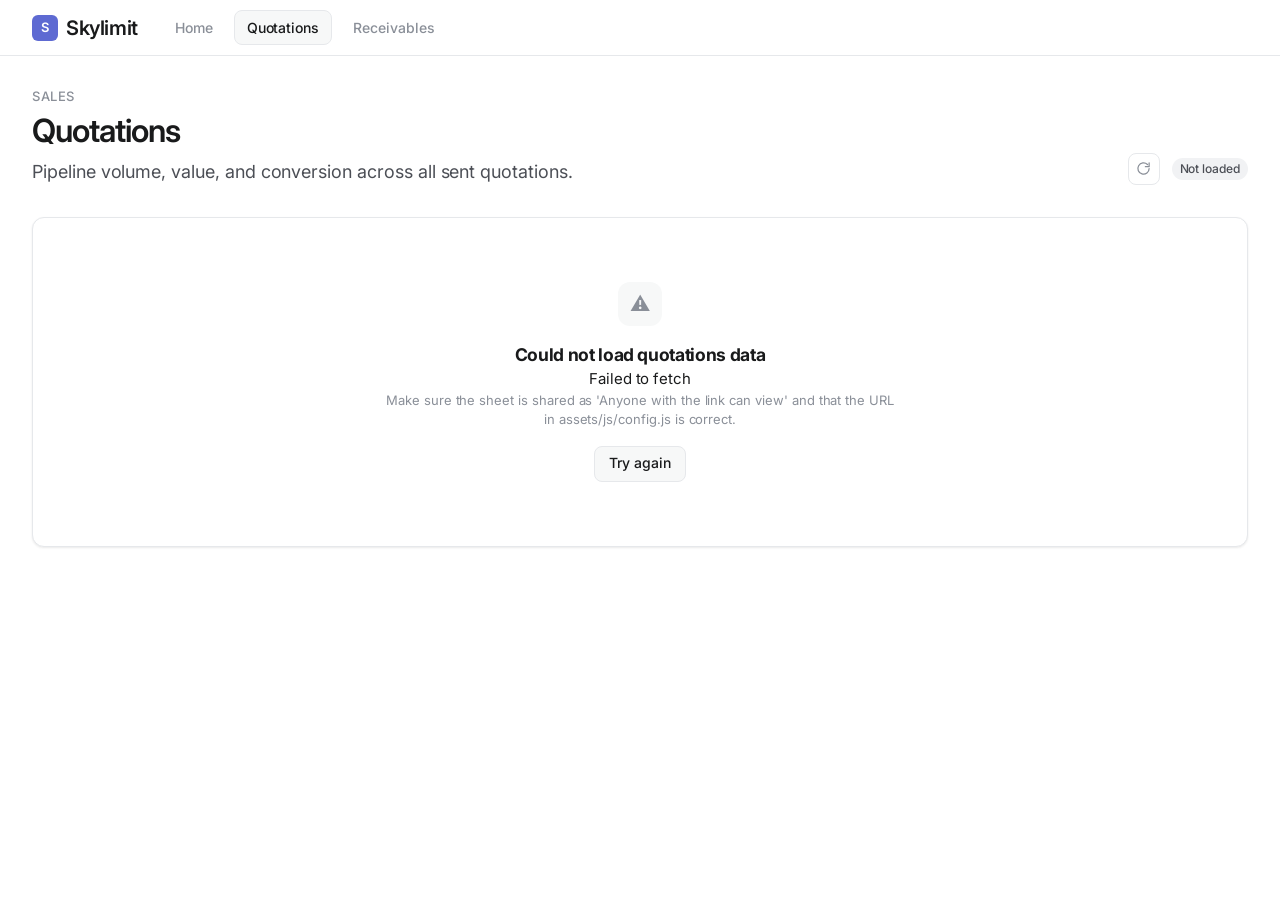
==== quotations.html @ b2a1f3e6 "feat: receivables dashboard with Google Sheets + CSV/Excel upload" ====
<!DOCTYPE html>
<html lang="en">
<head>
  <meta charset="UTF-8" />
  <meta name="viewport" content="width=device-width, initial-scale=1.0" />
  <title>Quotations — Skylimit Telecalling</title>
  <meta name="description" content="Quotation pipeline dashboard for Skylimit Telecalling." />
  <link rel="preconnect" href="https://fonts.googleapis.com" />
  <link rel="preconnect" href="https://fonts.gstatic.com" crossorigin />
  <link href="https://fonts.googleapis.com/css2?family=Inter:wght@400;500;600;700&family=JetBrains+Mono:wght@400;500&display=swap" rel="stylesheet" />
  <link rel="stylesheet" href="assets/css/style.css" />
</head>
<body>
  <nav class="top-nav">
    <a class="nav-brand" href="index.html">
      <span class="brand-mark">S</span>
      Skylimit
    </a>
    <div class="nav-links">
      <a class="nav-link" href="index.html">Home</a>
      <a class="nav-link active" href="quotations.html">Quotations</a>
      <a class="nav-link" href="receivables.html">Receivables</a>
    </div>
  </nav>

  <main class="page">
    <div class="page-header">
      <div>
        <p class="eyebrow">Sales</p>
        <h1 class="page-title">Quotations</h1>
        <p class="page-desc">Pipeline volume, value, and conversion across all sent quotations.</p>
      </div>
      <div class="page-actions">
        <button class="btn btn-secondary btn-icon" id="refreshBtn" title="Refresh data" aria-label="Refresh data">
          <svg width="15" height="15" viewBox="0 0 24 24" fill="none" stroke="currentColor" stroke-width="2" stroke-linecap="round" stroke-linejoin="round"><path d="M21 12a9 9 0 1 1-2.64-6.36"/><path d="M21 3v6h-6"/></svg>
        </button>
        <span id="lastUpdated" class="badge badge-neutral">Not loaded</span>
      </div>
    </div>

    <div id="statusBanner"></div>

    <div id="filters"></div>
    <div id="dashboard"></div>
  </main>

  <div class="chart-tooltip"></div>

  <script src="assets/js/config.js"></script>
  <script src="assets/js/common.js"></script>
  <script src="assets/js/quotations.js"></script>
</body>
</html>
---- assets/css/style.css ----
/* ============================================================
   Skylimit Telecalling — Light theme design system
   Adapted from DESIGN.md (Linear) tokens, inverted to light.
   Fonts: Inter (Linear substitute) + JetBrains Mono.
   ============================================================ */

:root {
  /* Brand & accent */
  --primary: #5e6ad2;
  --primary-hover: #4f5cc8;
  --primary-focus: #e3e6fb;
  --on-primary: #ffffff;
  --brand-secure: #7a7fad;

  /* Text */
  --ink: #191a1b;
  --ink-muted: #4c4f56;
  --ink-subtle: #8a8f98;
  --ink-tertiary: #a8abb3;

  /* Surfaces (light ladder) */
  --canvas: #ffffff;
  --surface-1: #f7f8f8;
  --surface-2: #f1f2f4;
  --surface-3: #ebedef;
  --surface-4: #e8eaec;
  --hairline: #e6e8eb;
  --hairline-strong: #d9dbe0;
  --hairline-tertiary: #c9cbd2;

  /* Semantic */
  --semantic-success: #27a644;
  --semantic-success-bg: #e7f6ec;
  --semantic-warning: #b45309;
  --semantic-warning-bg: #fdf2e3;
  --semantic-danger: #d33b3b;
  --semantic-danger-bg: #fcebeb;
  --semantic-info-bg: #e3e6fb;

  /* Elevation */
  --shadow-1: 0 1px 2px rgba(16, 17, 18, 0.04), 0 1px 3px rgba(16, 17, 18, 0.05);
  --shadow-2: 0 4px 12px rgba(16, 17, 18, 0.08);
  --shadow-3: 0 12px 32px rgba(16, 17, 18, 0.12);

  /* Radii */
  --r-xs: 4px;
  --r-sm: 6px;
  --r-md: 8px;
  --r-lg: 12px;
  --r-xl: 16px;
  --r-xxl: 24px;
  --r-pill: 9999px;

  /* Spacing */
  --sp-xxs: 4px;
  --sp-xs: 8px;
  --sp-sm: 12px;
  --sp-md: 16px;
  --sp-lg: 24px;
  --sp-xl: 32px;
  --sp-xxl: 48px;

  /* Typography */
  --font-display: "Inter", "SF Pro Display", -apple-system, "Segoe UI", system-ui, sans-serif;
  --font-text: "Inter", "SF Pro Text", -apple-system, "Segoe UI", system-ui, sans-serif;
  --font-mono: "JetBrains Mono", ui-monospace, "SF Mono", Menlo, Consolas, monospace;

  --text-display-xl: 64px;
  --text-display-lg: 44px;
  --text-display-md: 32px;
  --text-headline: 26px;
  --text-card-title: 20px;
  --text-subhead: 18px;
  --text-body-lg: 17px;
  --text-body: 15px;
  --text-body-sm: 14px;
  --text-caption: 12px;
  --text-button: 14px;
  --text-eyebrow: 13px;
  --text-mono: 13px;

  /* Layout */
  --nav-height: 56px;
  --content-max: 1280px;
}

* {
  box-sizing: border-box;
  margin: 0;
  padding: 0;
}

html {
  -webkit-font-smoothing: antialiased;
  text-rendering: optimizeLegibility;
}

body {
  font-family: var(--font-text);
  font-size: var(--text-body);
  line-height: 1.5;
  letter-spacing: -0.05px;
  color: var(--ink);
  background: var(--canvas);
}

h1, h2, h3, h4, h5, h6 {
  font-family: var(--font-display);
  color: var(--ink);
  letter-spacing: -0.02em;
}

a {
  color: var(--primary);
  text-decoration: none;
}

a:hover {
  color: var(--primary-hover);
}

/* ---------- Top navigation ---------- */

.top-nav {
  position: sticky;
  top: 0;
  z-index: 50;
  height: var(--nav-height);
  background: rgba(255, 255, 255, 0.86);
  backdrop-filter: saturate(1.8) blur(12px);
  border-bottom: 1px solid var(--hairline);
  display: flex;
  align-items: center;
  gap: var(--sp-lg);
  padding: 0 var(--sp-xl);
}

.nav-brand {
  display: flex;
  align-items: center;
  gap: var(--sp-xs);
  font-family: var(--font-display);
  font-size: var(--text-card-title);
  font-weight: 600;
  letter-spacing: -0.02em;
  color: var(--ink);
  white-space: nowrap;
}

.nav-brand .brand-mark {
  width: 26px;
  height: 26px;
  border-radius: var(--r-sm);
  background: var(--primary);
  color: var(--on-primary);
  display: inline-flex;
  align-items: center;
  justify-content: center;
  font-size: 13px;
  font-weight: 600;
}

.nav-brand:hover {
  color: var(--ink);
}

.nav-links {
  display: flex;
  gap: var(--sp-xs);
  flex: 1;
}

.nav-link {
  display: inline-flex;
  align-items: center;
  gap: var(--sp-xs);
  padding: 6px 12px;
  border-radius: var(--r-md);
  font-size: var(--text-body-sm);
  font-weight: 500;
  color: var(--ink-subtle);
  border: 1px solid transparent;
  transition: background 0.12s ease, color 0.12s ease;
}

.nav-link:hover {
  color: var(--ink);
  background: var(--surface-1);
}

.nav-link.active {
  color: var(--ink);
  background: var(--surface-1);
  border-color: var(--hairline);
}

.nav-spacer {
  flex: 1;
}

.nav-meta {
  display: flex;
  align-items: center;
  gap: var(--sp-sm);
}

/* ---------- Buttons ---------- */

.btn {
  display: inline-flex;
  align-items: center;
  justify-content: center;
  gap: var(--sp-xs);
  font-family: var(--font-text);
  font-size: var(--text-button);
  font-weight: 500;
  line-height: 1.2;
  padding: 8px 14px;
  border-radius: var(--r-md);
  border: 1px solid transparent;
  cursor: pointer;
  transition: background 0.12s ease, color 0.12s ease, border-color 0.12s ease, box-shadow 0.12s ease;
  white-space: nowrap;
  min-height: 36px;
}

.btn:focus-visible {
  outline: 2px solid var(--primary);
  outline-offset: 2px;
}

.btn-primary {
  background: var(--primary);
  color: var(--on-primary);
}

.btn-primary:hover {
  background: var(--primary-hover);
  color: var(--on-primary);
}

.btn-secondary {
  background: var(--surface-1);
  color: var(--ink);
  border-color: var(--hairline);
}

.btn-secondary:hover {
  background: var(--surface-2);
  border-color: var(--hairline-strong);
}

.btn-tertiary {
  background: transparent;
  color: var(--ink);
}

.btn-tertiary:hover {
  background: var(--surface-1);
}

.btn-sm {
  padding: 5px 10px;
  font-size: 13px;
  min-height: 30px;
}

.btn-icon {
  width: 32px;
  height: 32px;
  padding: 0;
  min-height: 32px;
  border-radius: var(--r-md);
  border: 1px solid var(--hairline);
  background: var(--canvas);
  color: var(--ink-subtle);
  cursor: pointer;
  display: inline-flex;
  align-items: center;
  justify-content: center;
}

.btn-icon:hover {
  background: var(--surface-1);
  color: var(--ink);
}

.btn .spinner {
  display: none;
}

.btn.loading .spinner {
  display: inline-block;
}

.spinner {
  width: 14px;
  height: 14px;
  border: 2px solid rgba(255, 255, 255, 0.35);
  border-top-color: currentColor;
  border-radius: 50%;
  animation: spin 0.7s linear infinite;
}

@keyframes spin {
  to { transform: rotate(360deg); }
}

/* ---------- Layout ---------- */

.page {
  max-width: var(--content-max);
  margin: 0 auto;
  padding: var(--sp-xl) var(--sp-xl) var(--sp-xxl);
}

.page-header {
  display: flex;
  align-items: flex-end;
  justify-content: space-between;
  gap: var(--sp-lg);
  margin-bottom: var(--sp-xl);
  flex-wrap: wrap;
}

.eyebrow {
  font-family: var(--font-text);
  font-size: var(--text-eyebrow);
  font-weight: 500;
  line-height: 1.3;
  letter-spacing: 0.04em;
  text-transform: uppercase;
  color: var(--ink-subtle);
  margin-bottom: var(--sp-xs);
}

.page-title {
  font-size: var(--text-display-md);
  font-weight: 600;
  line-height: 1.15;
  letter-spacing: -0.03em;
  margin-bottom: var(--sp-xs);
}

.page-desc {
  font-size: var(--text-subhead);
  color: var(--ink-muted);
  max-width: 640px;
}

.page-actions {
  display: flex;
  gap: var(--sp-sm);
  align-items: center;
  flex-wrap: wrap;
}

/* ---------- Cards ---------- */

.card {
  background: var(--canvas);
  border: 1px solid var(--hairline);
  border-radius: var(--r-lg);
  padding: var(--sp-lg);
  box-shadow: var(--shadow-1);
}

.card-surface {
  background: var(--surface-1);
}

.card-header {
  display: flex;
  align-items: center;
  justify-content: space-between;
  gap: var(--sp-sm);
  margin-bottom: var(--sp-lg);
}

.card-title {
  font-size: var(--text-card-title);
  font-weight: 500;
  letter-spacing: -0.01em;
}

.card-subtitle {
  font-size: var(--text-caption);
  color: var(--ink-subtle);
  font-weight: 400;
}

.card-actions {
  display: flex;
  gap: var(--sp-xs);
  align-items: center;
}

/* ---------- Stat cards ---------- */

.stat-grid {
  display: grid;
  grid-template-columns: repeat(4, 1fr);
  gap: var(--sp-md);
  margin-bottom: var(--sp-lg);
}

.stat-card {
  background: var(--canvas);
  border: 1px solid var(--hairline);
  border-radius: var(--r-lg);
  padding: var(--sp-lg);
  box-shadow: var(--shadow-1);
  position: relative;
  overflow: hidden;
}

.stat-card .stat-label {
  font-size: var(--text-caption);
  font-weight: 500;
  letter-spacing: 0.03em;
  text-transform: uppercase;
  color: var(--ink-subtle);
  display: flex;
  align-items: center;
  gap: var(--sp-xs);
}

.stat-card .stat-value {
  font-family: var(--font-display);
  font-size: var(--text-display-lg);
  font-weight: 600;
  letter-spacing: -0.03em;
  line-height: 1.1;
  margin-top: var(--sp-xs);
  white-space: nowrap;
}

.stat-card .stat-value.mono {
  font-family: var(--font-mono);
  font-size: var(--text-display-md);
  letter-spacing: -0.02em;
}

.stat-card .stat-delta {
  margin-top: var(--sp-xs);
  font-size: var(--text-caption);
  color: var(--ink-subtle);
}

.stat-card .stat-delta .up { color: var(--semantic-success); }
.stat-card .stat-delta .down { color: var(--semantic-danger); }

/* ---------- Grid ---------- */

.grid-2 {
  display: grid;
  grid-template-columns: 1fr 1fr;
  gap: var(--sp-lg);
  margin-bottom: var(--sp-lg);
}

.grid-3 {
  display: grid;
  grid-template-columns: repeat(3, 1fr);
  gap: var(--sp-lg);
  margin-bottom: var(--sp-lg);
}

/* ---------- Tables ---------- */

.table-wrap {
  overflow-x: auto;
  border: 1px solid var(--hairline);
  border-radius: var(--r-lg);
  background: var(--canvas);
}

table.data-table {
  width: 100%;
  border-collapse: collapse;
  font-size: var(--text-body-sm);
}

.data-table thead th {
  text-align: left;
  padding: var(--sp-sm) var(--sp-md);
  font-size: var(--text-caption);
  font-weight: 500;
  letter-spacing: 0.03em;
  text-transform: uppercase;
  color: var(--ink-subtle);
  border-bottom: 1px solid var(--hairline);
  background: var(--surface-1);
  white-space: nowrap;
}

.data-table tbody td {
  padding: var(--sp-sm) var(--sp-md);
  border-bottom: 1px solid var(--hairline);
  color: var(--ink-muted);
  vertical-align: middle;
}

.data-table tbody tr:last-child td {
  border-bottom: none;
}

.data-table tbody tr:hover {
  background: var(--surface-1);
}

.data-table .num {
  text-align: right;
  font-variant-numeric: tabular-nums;
  white-space: nowrap;
}

.data-table .strong {
  font-weight: 600;
  color: var(--ink);
}

.data-table .cell-title {
  font-weight: 500;
  color: var(--ink);
}

/* ---------- Badges ---------- */

.badge {
  display: inline-flex;
  align-items: center;
  gap: var(--sp-xxs);
  padding: 2px 8px;
  border-radius: var(--r-pill);
  font-size: var(--text-caption);
  font-weight: 500;
  line-height: 1.5;
  white-space: nowrap;
}

.badge-dot::before {
  content: "";
  width: 6px;
  height: 6px;
  border-radius: 50%;
  background: currentColor;
  flex: 0 0 auto;
}

.badge-neutral {
  background: var(--surface-2);
  color: var(--ink-muted);
}

.badge-primary {
  background: var(--semantic-info-bg);
  color: var(--primary);
}

.badge-success {
  background: var(--semantic-success-bg);
  color: var(--semantic-success);
}

.badge-warning {
  background: var(--semantic-warning-bg);
  color: var(--semantic-warning);
}

.badge-danger {
  background: var(--semantic-danger-bg);
  color: var(--semantic-danger);
}

/* ---------- Empty / loading / error states ---------- */

.state {
  padding: var(--sp-xxl);
  text-align: center;
  color: var(--ink-subtle);
}

.state-icon {
  width: 44px;
  height: 44px;
  border-radius: var(--r-lg);
  background: var(--surface-1);
  display: inline-flex;
  align-items: center;
  justify-content: center;
  font-size: 20px;
  color: var(--ink-subtle);
  margin-bottom: var(--sp-md);
}

.state h3 {
  font-size: var(--text-card-title);
  font-weight: 500;
  color: var(--ink);
  margin-bottom: var(--sp-xs);
}

.state p {
  font-size: var(--text-body-sm);
  color: var(--ink-subtle);
  max-width: 460px;
  margin: 0 auto var(--sp-md);
}

.skeleton {
  border-radius: var(--r-xs);
  background: linear-gradient(90deg, var(--surface-2) 25%, var(--surface-1) 50%, var(--surface-2) 75%);
  background-size: 200% 100%;
  animation: shimmer 1.4s infinite;
}

@keyframes shimmer {
  to { background-position: -200% 0; }
}

/* ---------- Forms & filters ---------- */

.filter-bar {
  display: flex;
  align-items: center;
  gap: var(--sp-sm);
  flex-wrap: wrap;
  margin-bottom: var(--sp-lg);
}

.input, .select {
  font-family: var(--font-text);
  font-size: var(--text-body-sm);
  color: var(--ink);
  background: var(--surface-1);
  border: 1px solid var(--hairline);
  border-radius: var(--r-md);
  padding: 8px 12px;
  min-height: 36px;
  transition: border-color 0.12s ease, box-shadow 0.12s ease;
}

.input:focus, .select:focus {
  outline: none;
  border-color: var(--primary);
  box-shadow: 0 0 0 2px var(--primary-focus);
}

.search-box {
  position: relative;
  display: flex;
  align-items: center;
}

.search-box svg {
  position: absolute;
  left: 10px;
  width: 14px;
  height: 14px;
  color: var(--ink-subtle);
  pointer-events: none;
}

.search-box .input {
  padding-left: 32px;
  width: 240px;
}

/* ---------- Charts ---------- */

.chart-wrap {
  position: relative;
  width: 100%;
}

.chart-tooltip {
  position: absolute;
  pointer-events: none;
  background: #1c1d20;
  color: #fff;
  font-size: 12px;
  line-height: 1.4;
  border-radius: var(--r-sm);
  padding: 8px 10px;
  box-shadow: var(--shadow-3);
  z-index: 20;
  opacity: 0;
  transition: opacity 0.1s ease;
  white-space: nowrap;
}

/* ---------- Legend ---------- */

.legend {
  display: flex;
  align-items: center;
  gap: var(--sp-md);
  flex-wrap: wrap;
  margin-top: var(--sp-sm);
}

.legend-item {
  display: inline-flex;
  align-items: center;
  gap: var(--sp-xs);
  font-size: var(--text-caption);
  color: var(--ink-muted);
}

.legend-swatch {
  width: 10px;
  height: 10px;
  border-radius: 3px;
  background: var(--primary);
  flex: 0 0 auto;
}

/* ---------- Hub page ---------- */

.hub-hero {
  padding: var(--sp-xxl) 0 var(--sp-xl);
}

.hub-title {
  font-size: var(--text-display-xl);
  font-weight: 600;
  line-height: 1.05;
  letter-spacing: -0.04em;
  margin-bottom: var(--sp-md);
}

.hub-sub {
  font-size: var(--text-subhead);
  color: var(--ink-muted);
  max-width: 560px;
  margin-bottom: var(--sp-xl);
}

.hub-grid {
  display: grid;
  grid-template-columns: 1fr 1fr;
  gap: var(--sp-lg);
}

.hub-card {
  display: flex;
  flex-direction: column;
  gap: var(--sp-md);
  background: var(--canvas);
  border: 1px solid var(--hairline);
  border-radius: var(--r-xl);
  padding: var(--sp-xl);
  box-shadow: var(--shadow-1);
  transition: box-shadow 0.15s ease, transform 0.15s ease, border-color 0.15s ease;
}

.hub-card:hover {
  border-color: var(--hairline-strong);
  box-shadow: var(--shadow-2);
  transform: translateY(-1px);
}

.hub-card .hub-icon {
  width: 44px;
  height: 44px;
  border-radius: var(--r-lg);
  display: inline-flex;
  align-items: center;
  justify-content: center;
  font-size: 20px;
  background: var(--surface-1);
  border: 1px solid var(--hairline);
}

.hub-card h2 {
  font-size: var(--text-headline);
  font-weight: 600;
  letter-spacing: -0.02em;
}

.hub-card p {
  color: var(--ink-muted);
  font-size: var(--text-body);
  flex: 1;
}

.hub-card .status-tag {
  align-self: flex-start;
}

/* ---------- Status banner ---------- */

.source-badge {
  margin-bottom: var(--sp-md);
}

.status-banner {
  display: flex;
  align-items: flex-start;
  gap: var(--sp-sm);
  border: 1px solid var(--hairline);
  border-left: 3px solid var(--primary);
  background: var(--surface-1);
  border-radius: var(--r-md);
  padding: var(--sp-md);
  margin-bottom: var(--sp-lg);
  font-size: var(--text-body-sm);
  color: var(--ink-muted);
}

.status-banner.warning {
  border-left-color: var(--semantic-warning);
}

.status-banner strong {
  color: var(--ink);
  font-weight: 600;
}

/* ---------- Responsive ---------- */

@media (max-width: 1024px) {
  .stat-grid { grid-template-columns: repeat(2, 1fr); }
  .grid-3 { grid-template-columns: repeat(2, 1fr); }
}

@media (max-width: 768px) {
  .top-nav { padding: 0 var(--sp-md); }
  .nav-meta .nav-extra { display: none; }
  .page { padding: var(--sp-lg) var(--sp-md) var(--sp-xxl); }
  .stat-grid { grid-template-columns: repeat(2, 1fr); }
  .grid-2, .grid-3, .hub-grid { grid-template-columns: 1fr; }
  .hub-title { font-size: var(--text-display-lg); }
  .search-box .input { width: 100%; }
  .page-header { flex-direction: column; align-items: flex-start; }
}

@media (max-width: 480px) {
  .stat-grid { grid-template-columns: 1fr; }
  .stat-card .stat-value { font-size: var(--text-display-md); }
}
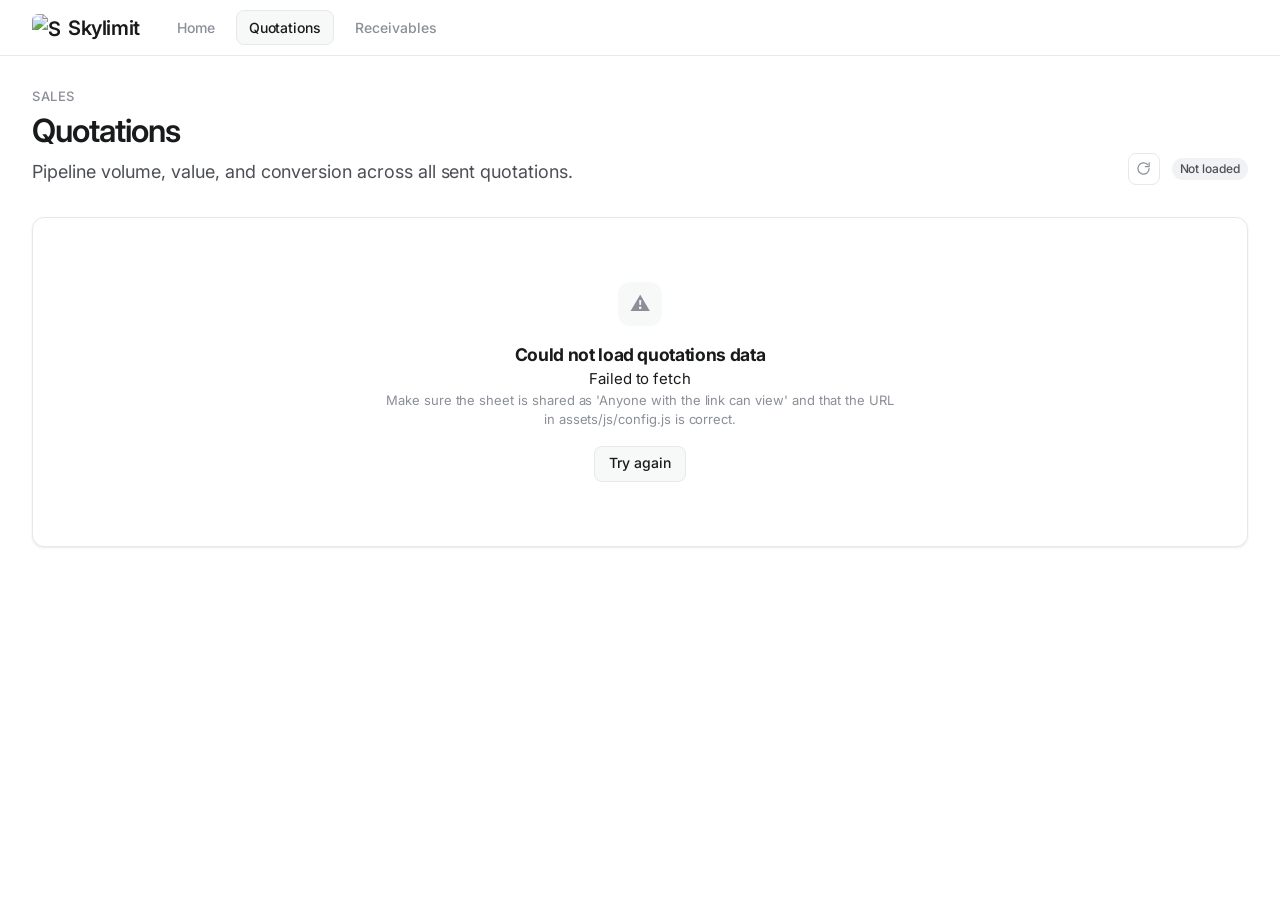
==== commit 48a9f7db: "feat: logo, INR currency, table-first layout, advanced aging buckets, remove xlsx from git" ====
--- a/quotations.html
+++ b/quotations.html
@@ -13,7 +13,7 @@
 <body>
   <nav class="top-nav">
     <a class="nav-brand" href="index.html">
-      <span class="brand-mark">S</span>
+      <img class="brand-logo" src="https://inakm.github.io/outward-dashboard/assets/images/logo.png" alt="Skylimit" />
       Skylimit
     </a>
     <div class="nav-links">
--- a/assets/css/style.css
+++ b/assets/css/style.css
@@ -147,17 +147,11 @@
   white-space: nowrap;
 }
 
-.nav-brand .brand-mark {
-  width: 26px;
-  height: 26px;
+.nav-brand .brand-logo {
+  width: 28px;
+  height: 28px;
   border-radius: var(--r-sm);
-  background: var(--primary);
-  color: var(--on-primary);
-  display: inline-flex;
-  align-items: center;
-  justify-content: center;
-  font-size: 13px;
-  font-weight: 600;
+  object-fit: contain;
 }
 
 .nav-brand:hover {
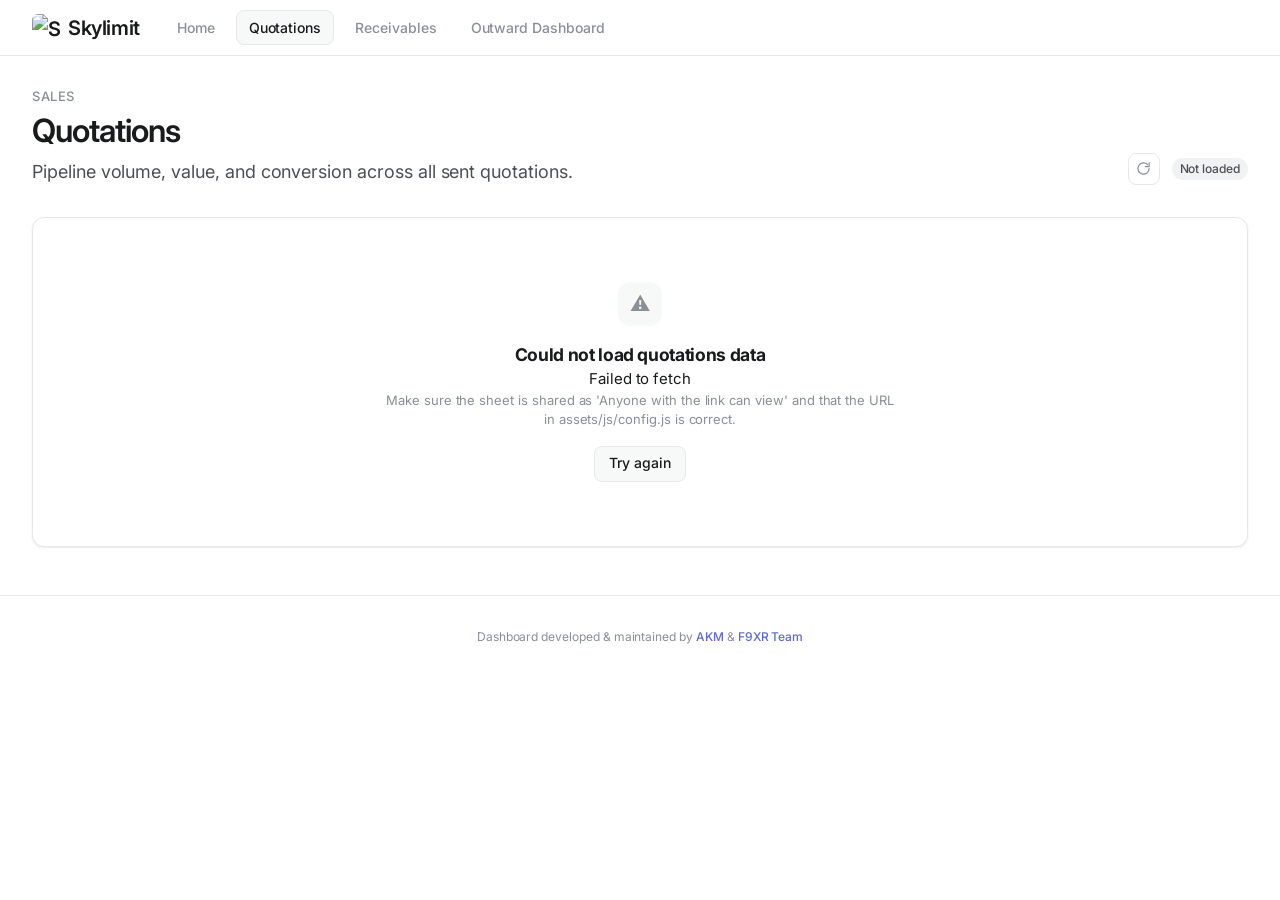
==== commit 064a3750: "Advance receivables: calling status KPIs, import/export with full status+remarks, footer, Outward li" ====
--- a/quotations.html
+++ b/quotations.html
@@ -4,7 +4,12 @@
   <meta charset="UTF-8" />
   <meta name="viewport" content="width=device-width, initial-scale=1.0" />
   <title>Quotations — Skylimit Telecalling</title>
-  <meta name="description" content="Quotation pipeline dashboard for Skylimit Telecalling." />
+  <meta name="description" content="Quotation pipeline dashboard for Skylimit Telecalling — track volume, value, and conversion." />
+  <meta name="keywords" content="Skylimit, telecalling, quotations, pipeline, sales" />
+  <meta property="og:title" content="Quotations — Skylimit Telecalling" />
+  <meta property="og:description" content="Quotation pipeline dashboard — track volume, value, and conversion across all sent quotations." />
+  <meta property="og:type" content="website" />
+  <link rel="icon" type="image/png" href="https://inakm.github.io/outward-dashboard/assets/images/logo.png" />
   <link rel="preconnect" href="https://fonts.googleapis.com" />
   <link rel="preconnect" href="https://fonts.gstatic.com" crossorigin />
   <link href="https://fonts.googleapis.com/css2?family=Inter:wght@400;500;600;700&family=JetBrains+Mono:wght@400;500&display=swap" rel="stylesheet" />
@@ -20,6 +25,7 @@
       <a class="nav-link" href="index.html">Home</a>
       <a class="nav-link active" href="quotations.html">Quotations</a>
       <a class="nav-link" href="receivables.html">Receivables</a>
+      <a class="nav-link" href="https://inakm.github.io/outward-dashboard/">Outward Dashboard</a>
     </div>
   </nav>
 
@@ -44,8 +50,24 @@
     <div id="dashboard"></div>
   </main>
 
+  <footer class="site-footer">
+    Dashboard developed &amp; maintained by <a href="https://inakm.github.io" target="_blank" rel="noopener">AKM</a> &amp; <a href="https://f9xr.github.io" target="_blank" rel="noopener">F9XR Team</a>
+  </footer>
+
   <div class="chart-tooltip"></div>
 
+  <button id="backToTop" class="back-to-top" aria-label="Back to top">↑</button>
+
+  <script>
+    (function() {
+      var btn = document.getElementById('backToTop');
+      window.addEventListener('scroll', function() {
+        if (window.scrollY > 300) btn.classList.add('visible');
+        else btn.classList.remove('visible');
+      });
+      btn.addEventListener('click', function() { window.scrollTo({ top: 0, behavior: 'smooth' }); });
+    })();
+  </script>
   <script src="assets/js/config.js"></script>
   <script src="assets/js/common.js"></script>
   <script src="assets/js/quotations.js"></script>
--- a/assets/css/style.css
+++ b/assets/css/style.css
@@ -42,6 +42,9 @@
   --shadow-2: 0 4px 12px rgba(16, 17, 18, 0.08);
   --shadow-3: 0 12px 32px rgba(16, 17, 18, 0.12);
 
+  /* Surfaces (alias for missing --surface) */
+  --surface: #ffffff;
+
   /* Radii */
   --r-xs: 4px;
   --r-sm: 6px;
@@ -50,6 +53,8 @@
   --r-xl: 16px;
   --r-xxl: 24px;
   --r-pill: 9999px;
+  --radius: 8px;
+  --radius-lg: 12px;
 
   /* Spacing */
   --sp-xxs: 4px;
@@ -357,6 +362,11 @@
   border-radius: var(--r-lg);
   padding: var(--sp-lg);
   box-shadow: var(--shadow-1);
+  margin-bottom: var(--sp-lg);
+}
+
+.card:last-child {
+  margin-bottom: 0;
 }
 
 .card-surface {
@@ -395,7 +405,7 @@
   display: grid;
   grid-template-columns: repeat(4, 1fr);
   gap: var(--sp-md);
-  margin-bottom: var(--sp-lg);
+  margin-bottom: var(--sp-xl);
 }
 
 .stat-card {
@@ -450,14 +460,12 @@
   display: grid;
   grid-template-columns: 1fr 1fr;
   gap: var(--sp-lg);
-  margin-bottom: var(--sp-lg);
 }
 
 .grid-3 {
   display: grid;
   grid-template-columns: repeat(3, 1fr);
   gap: var(--sp-lg);
-  margin-bottom: var(--sp-lg);
 }
 
 /* ---------- Tables ---------- */
@@ -786,7 +794,7 @@
 /* ---------- Status banner ---------- */
 
 .source-badge {
-  margin-bottom: var(--sp-md);
+  margin-bottom: var(--sp-lg);
 }
 
 .status-banner {
@@ -812,14 +820,1210 @@
   font-weight: 600;
 }
 
+/* ---------- Table toolbar (search + sort) ---------- */
+
+.table-toolbar {
+  display: flex;
+  align-items: center;
+  gap: var(--sp-sm);
+  padding: var(--sp-sm) var(--sp-md);
+  border-bottom: 1px solid var(--hairline);
+  background: var(--surface-1);
+  flex-wrap: wrap;
+}
+
+.sort-btns {
+  display: flex;
+  gap: var(--sp-xxs);
+  flex-wrap: wrap;
+}
+
+.reset-filters-btn {
+  border-style: dashed;
+  color: var(--ink-subtle);
+}
+
+.reset-filters-btn:hover {
+  border-color: var(--semantic-danger);
+  color: var(--semantic-danger);
+}
+
+/* ---------- Customer table ---------- */
+
+.customer-table .customer-main {
+  cursor: pointer;
+  transition: background 0.1s ease;
+}
+
+.customer-table .customer-main:hover {
+  background: var(--surface-1);
+}
+
+.cell-chevron {
+  width: 32px;
+  text-align: center;
+}
+
+.chevron {
+  display: inline-block;
+  font-size: 10px;
+  color: var(--ink-subtle);
+  transition: transform 0.2s ease;
+}
+
+.chevron.open {
+  transform: rotate(90deg);
+}
+
+.cell-phone {
+  font-size: var(--text-caption);
+  color: var(--ink-tertiary);
+  font-family: var(--font-mono);
+}
+
+.customer-detail {
+  display: none;
+}
+
+.customer-detail.open {
+  display: table-row;
+}
+
+.customer-detail td {
+  padding: 0 !important;
+  border-bottom: 2px solid var(--hairline) !important;
+}
+
+/* ---------- Bill detail sub-table ---------- */
+
+.bill-detail-wrap {
+  padding: var(--sp-sm) var(--sp-lg) var(--sp-sm) var(--sp-xxl);
+}
+
+.bill-detail-header {
+  display: grid;
+  grid-template-columns: 140px 100px 100px 1fr 1fr 1fr 120px 100px 1fr;
+  gap: var(--sp-xs);
+  padding: var(--sp-xxs) 0;
+  border-bottom: 1px solid var(--hairline);
+  margin-bottom: var(--sp-xxs);
+}
+
+.bill-detail-row {
+  display: grid;
+  grid-template-columns: 140px 100px 100px 1fr 1fr 1fr 120px 100px 1fr;
+  gap: var(--sp-xs);
+  padding: var(--sp-xxs) 0;
+  border-bottom: 1px solid var(--surface-2);
+  align-items: center;
+  font-size: var(--text-caption);
+  color: var(--ink-muted);
+}
+
+.bill-detail-row:last-child {
+  border-bottom: none;
+}
+
+.bill-detail-cell {
+  padding: 2px 0;
+  white-space: nowrap;
+}
+
+.bill-detail-header .bill-detail-cell {
+  font-size: var(--text-caption);
+  font-weight: 500;
+  letter-spacing: 0.03em;
+  text-transform: uppercase;
+  color: var(--ink-subtle);
+}
+
+/* ---------- Urgency row highlights ---------- */
+
+.row-critical {
+  background: rgba(211, 59, 59, 0.04) !important;
+}
+
+.row-high {
+  background: rgba(224, 124, 0, 0.03) !important;
+}
+
+.row-medium {
+  background: rgba(180, 83, 9, 0.02) !important;
+}
+
+/* ---------- Aging Analysis ---------- */
+
+.aging-summary-row {
+  display: grid;
+  grid-template-columns: repeat(4, 1fr);
+  gap: var(--sp-md);
+  padding: 0 var(--sp-lg) var(--sp-md);
+}
+
+.aging-summary-stat {
+  display: flex;
+  flex-direction: column;
+  gap: var(--sp-xxs);
+}
+
+.aging-summary-label {
+  font-size: var(--text-caption);
+  font-weight: 500;
+  text-transform: uppercase;
+  letter-spacing: 0.03em;
+  color: var(--ink-subtle);
+}
+
+.aging-summary-value {
+  font-family: var(--font-display);
+  font-size: var(--text-headline);
+  font-weight: 600;
+  letter-spacing: -0.02em;
+  color: var(--ink);
+}
+
+.aging-summary-value.danger {
+  color: var(--semantic-danger);
+}
+
+.aging-stacked-bar {
+  display: flex;
+  height: 8px;
+  margin: 0 var(--sp-lg) var(--sp-md);
+  border-radius: var(--r-pill);
+  overflow: hidden;
+  background: var(--surface-2);
+}
+
+.aging-stacked-seg {
+  height: 100%;
+  transition: width 0.3s ease;
+}
+
+.aging-stacked-seg:first-child {
+  border-radius: var(--r-pill) 0 0 var(--r-pill);
+}
+
+.aging-stacked-seg:last-child {
+  border-radius: 0 var(--r-pill) var(--r-pill) 0;
+}
+
+.aging-table {
+  margin: 0;
+}
+
+.aging-dot {
+  display: inline-block;
+  width: 8px;
+  height: 8px;
+  border-radius: 50%;
+  margin-right: var(--sp-xs);
+  vertical-align: middle;
+}
+
+.aging-bar-cell {
+  width: 140px;
+}
+
+.aging-bar-wrap {
+  width: 100%;
+  height: 6px;
+  background: var(--surface-2);
+  border-radius: var(--r-pill);
+  overflow: hidden;
+}
+
+.aging-bar-fill {
+  height: 100%;
+  border-radius: var(--r-pill);
+  transition: width 0.3s ease;
+}
+
+/* ---------- Heatmap ---------- */
+
+.heatmap-table .heatmap-cell {
+  padding: var(--sp-xs) !important;
+}
+
+.heatmap-value {
+  display: inline-block;
+  padding: 2px 6px;
+  border-radius: var(--r-xs);
+  font-size: var(--text-caption);
+  font-weight: 600;
+  font-variant-numeric: tabular-nums;
+  white-space: nowrap;
+}
+
+/* ---------- Collection Priority ---------- */
+
+.priority-score {
+  width: 100%;
+  height: 6px;
+  background: var(--surface-2);
+  border-radius: var(--r-pill);
+  overflow: hidden;
+  margin-bottom: 2px;
+}
+
+.priority-score-fill {
+  height: 100%;
+  border-radius: var(--r-pill);
+  transition: width 0.3s ease;
+}
+
+.priority-score-fill.urgent {
+  background: var(--semantic-danger);
+}
+
+.priority-score-fill.high {
+  background: var(--semantic-warning);
+}
+
+.priority-score-fill.normal {
+  background: var(--primary);
+}
+
+.priority-score-label {
+  font-size: var(--text-caption);
+  color: var(--ink-subtle);
+  font-variant-numeric: tabular-nums;
+}
+
+.rank-urgent {
+  color: var(--semantic-danger) !important;
+  font-weight: 700 !important;
+}
+
+.rank-high {
+  color: var(--semantic-warning) !important;
+  font-weight: 600 !important;
+}
+
+/* ---------- Telecaller Guide ---------- */
+
+.telecaller-guide {
+  margin-bottom: var(--sp-lg);
+}
+
+.guide-header {
+  display: flex;
+  align-items: center;
+  justify-content: space-between;
+  padding: 12px 20px;
+  background: var(--surface-2);
+  border-radius: var(--radius) var(--radius) 0 0;
+  cursor: pointer;
+  user-select: none;
+  border: 1px solid var(--hairline);
+  border-bottom: none;
+  transition: background 0.15s ease;
+}
+
+.guide-header:hover {
+  background: var(--surface-3);
+}
+
+.guide-title {
+  display: flex;
+  align-items: center;
+  gap: var(--sp-sm);
+  font-weight: 600;
+  font-size: var(--text-body);
+  color: var(--ink);
+}
+
+.guide-title svg {
+  color: var(--primary);
+}
+
+.guide-chevron {
+  color: var(--ink-subtle);
+  transition: transform 0.2s ease;
+}
+
+.guide-chevron.open {
+  transform: rotate(180deg);
+}
+
+.guide-body {
+  display: none;
+  padding: 16px 20px 20px;
+  background: var(--surface-2);
+  border: 1px solid var(--hairline);
+  border-top: none;
+  border-radius: 0 0 var(--radius) var(--radius);
+}
+
+.guide-body.open {
+  display: block;
+}
+
+.guide-steps {
+  display: grid;
+  grid-template-columns: repeat(4, 1fr);
+  gap: var(--sp-md);
+}
+
+.guide-step {
+  display: flex;
+  gap: var(--sp-sm);
+  align-items: flex-start;
+}
+
+.guide-step-num {
+  flex-shrink: 0;
+  width: 28px;
+  height: 28px;
+  border-radius: 50%;
+  background: var(--primary);
+  color: #fff;
+  display: flex;
+  align-items: center;
+  justify-content: center;
+  font-size: var(--text-caption);
+  font-weight: 700;
+}
+
+.guide-step-content {
+  display: flex;
+  flex-direction: column;
+  gap: 2px;
+}
+
+.guide-step-content strong {
+  font-size: var(--text-caption);
+  color: var(--ink);
+}
+
+.guide-step-content span {
+  font-size: 12px;
+  color: var(--ink-subtle);
+  line-height: 1.4;
+}
+
+/* ---------- Filter Bar ---------- */
+
+.filter-bar {
+  display: flex;
+  flex-direction: column;
+  gap: var(--sp-sm);
+  width: 100%;
+}
+
+/* --- Date Filter --- */
+
+.date-filter {
+  display: flex;
+  flex-direction: column;
+  gap: var(--sp-xs);
+}
+
+.date-chips {
+  display: flex;
+  flex-wrap: wrap;
+  gap: var(--sp-xs);
+}
+
+.date-chip {
+  position: relative;
+}
+
+.date-chip.active {
+  background: var(--ink);
+  border-color: var(--ink);
+  color: #fff;
+}
+
+.date-chip.active:hover {
+  background: var(--ink);
+  opacity: 0.9;
+}
+
+.date-custom-row {
+  display: flex;
+  align-items: center;
+  gap: var(--sp-sm);
+  padding: 8px 12px;
+  background: var(--surface-2);
+  border-radius: var(--radius);
+  border: 1px solid var(--hairline);
+}
+
+.date-custom-row .input[type="date"] {
+  max-width: 160px;
+}
+
+.date-custom-label {
+  font-size: 12px;
+  font-weight: 600;
+  color: var(--ink-subtle);
+  text-transform: uppercase;
+  letter-spacing: 0.03em;
+}
+
+.filter-chips {
+  display: flex;
+  flex-wrap: wrap;
+  gap: var(--sp-xs);
+}
+
+.filter-chip {
+  display: inline-flex;
+  align-items: center;
+  gap: 5px;
+  padding: 5px 12px;
+  border-radius: var(--r-pill);
+  border: 1px solid var(--hairline);
+  background: var(--surface);
+  color: var(--ink-subtle);
+  font-size: 12px;
+  font-weight: 500;
+  cursor: pointer;
+  transition: all 0.15s ease;
+  white-space: nowrap;
+  font-family: var(--font-body);
+}
+
+.filter-chip:hover {
+  border-color: var(--primary);
+  color: var(--ink);
+  background: var(--surface-2);
+}
+
+.filter-chip.active {
+  background: var(--primary);
+  border-color: var(--primary);
+  color: #fff;
+}
+
+.filter-chip.active .filter-chip-count {
+  background: rgba(255, 255, 255, 0.25);
+  color: #fff;
+}
+
+.filter-chip-dot {
+  width: 8px;
+  height: 8px;
+  border-radius: 50%;
+  flex-shrink: 0;
+}
+
+.filter-chip-count {
+  background: var(--surface-3);
+  color: var(--ink-subtle);
+  padding: 1px 6px;
+  border-radius: var(--r-pill);
+  font-size: 11px;
+  font-weight: 600;
+}
+
+.export-btn {
+  margin-left: auto;
+  white-space: nowrap;
+}
+
+/* ---------- Today's Call List ---------- */
+
+.today-call-card {
+  border: 2px solid var(--primary);
+  border-radius: var(--radius-lg);
+}
+
+.today-call-card .card-header {
+  display: flex;
+  align-items: center;
+  justify-content: space-between;
+  flex-wrap: wrap;
+  gap: var(--sp-sm);
+}
+
+.today-progress {
+  display: flex;
+  align-items: center;
+  gap: var(--sp-sm);
+}
+
+.today-progress-bar {
+  width: 120px;
+  height: 8px;
+  background: var(--surface-3);
+  border-radius: var(--r-pill);
+  overflow: hidden;
+}
+
+.today-progress-fill {
+  height: 100%;
+  background: var(--semantic-success);
+  border-radius: var(--r-pill);
+  transition: width 0.3s ease;
+}
+
+.today-progress-label {
+  font-size: var(--text-caption);
+  font-weight: 700;
+  color: var(--semantic-success);
+  font-variant-numeric: tabular-nums;
+  min-width: 32px;
+}
+
+.today-call-list {
+  padding: 0 var(--sp-lg) var(--sp-md);
+  display: flex;
+  flex-direction: column;
+  gap: var(--sp-xs);
+}
+
+.today-call-empty {
+  display: flex;
+  align-items: center;
+  gap: var(--sp-md);
+  padding: var(--sp-lg);
+  color: var(--semantic-success);
+  font-weight: 600;
+}
+
+.today-call-empty .guide-step-num {
+  background: var(--semantic-success);
+}
+
+.today-call-table-wrap {
+  border: none;
+  border-radius: 0;
+  margin: 0 var(--sp-lg) var(--sp-md);
+}
+
+.today-call-table {
+  width: 100%;
+}
+
+.today-call-table .today-call-rank-cell {
+  width: 40px;
+  text-align: center;
+  font-weight: 700;
+  color: var(--ink-subtle);
+}
+
+.today-call-table .urgency-critical .today-call-rank-cell {
+  color: var(--semantic-danger);
+}
+
+.today-call-table .urgency-high .today-call-rank-cell {
+  color: var(--semantic-warning);
+}
+
+.today-call-table .urgency-medium .today-call-rank-cell {
+  color: var(--primary);
+}
+
+.today-call-table .today-call-actions-cell {
+  display: flex;
+  gap: var(--sp-xxs);
+  white-space: nowrap;
+}
+
+.today-call-table .status-select {
+  font-size: 12px;
+  min-height: 30px;
+  padding: 4px 8px;
+}
+
+.today-call-table .today-call-item {
+  display: flex;
+  align-items: center;
+  gap: var(--sp-md);
+  padding: 12px 16px;
+  border-radius: var(--r-md);
+  background: var(--surface);
+  border: 1px solid var(--hairline);
+  transition: all 0.15s ease;
+}
+
+.today-call-table .today-call-item:hover {
+  background: var(--surface-2);
+  border-color: var(--primary);
+}
+
+/* ---------- Call & WhatsApp Buttons ---------- */
+
+.btn-call {
+  display: inline-flex;
+  align-items: center;
+  gap: 4px;
+  background: var(--primary);
+  color: #fff;
+  text-decoration: none;
+  font-size: 12px;
+  font-weight: 600;
+  padding: 6px 12px;
+  border-radius: var(--r-pill);
+  transition: all 0.15s ease;
+  white-space: nowrap;
+}
+
+.btn-call:hover {
+  opacity: 0.9;
+  transform: translateY(-1px);
+}
+
+.btn-whatsapp {
+  display: inline-flex;
+  align-items: center;
+  gap: 4px;
+  background: #25d366;
+  color: #fff;
+  text-decoration: none;
+  font-size: 12px;
+  font-weight: 600;
+  padding: 6px 12px;
+  border-radius: var(--r-pill);
+  transition: all 0.15s ease;
+  white-space: nowrap;
+}
+
+.btn-whatsapp:hover {
+  opacity: 0.9;
+  transform: translateY(-1px);
+}
+
+/* ---------- Call Status Badge ---------- */
+
+.call-status-badge {
+  display: inline-flex;
+  align-items: center;
+  gap: 4px;
+  padding: 2px 8px;
+  border-radius: var(--r-pill);
+  background: var(--semantic-success);
+  color: #fff;
+  font-size: 11px;
+  font-weight: 600;
+  margin-left: var(--sp-xs);
+  white-space: nowrap;
+}
+
+.call-status-time {
+  opacity: 0.8;
+  font-weight: 400;
+}
+
+/* ---------- Detail Actions ---------- */
+
+.detail-actions {
+  display: flex;
+  align-items: center;
+  gap: var(--sp-sm);
+  padding: 12px 16px;
+  border-top: 1px solid var(--hairline);
+  background: var(--surface-2);
+}
+
+.detail-select-wrap {
+  flex-shrink: 0;
+}
+
+/* ---------- Daily Summary ---------- */
+
+.daily-summary-card {
+  border: 1px solid var(--hairline);
+}
+
+.daily-summary-grid {
+  display: grid;
+  grid-template-columns: repeat(6, 1fr);
+  gap: var(--sp-md);
+  padding: 0 var(--sp-lg) var(--sp-md);
+}
+
+.daily-summary-stat {
+  display: flex;
+  align-items: center;
+  gap: var(--sp-sm);
+  padding: 12px;
+  background: var(--surface-2);
+  border-radius: var(--radius);
+}
+
+.daily-stat-icon {
+  font-size: 20px;
+  flex-shrink: 0;
+}
+
+.daily-stat-info {
+  display: flex;
+  flex-direction: column;
+  gap: 2px;
+  min-width: 0;
+}
+
+.daily-stat-label {
+  font-size: 11px;
+  font-weight: 500;
+  color: var(--ink-subtle);
+  text-transform: uppercase;
+  letter-spacing: 0.03em;
+}
+
+.daily-stat-value {
+  font-family: var(--font-display);
+  font-size: var(--text-body);
+  font-weight: 700;
+  letter-spacing: -0.01em;
+}
+
+/* ---------- Modals ---------- */
+
+.modal-overlay {
+  position: fixed;
+  inset: 0;
+  background: rgba(0, 0, 0, 0.4);
+  backdrop-filter: blur(4px);
+  display: flex;
+  align-items: center;
+  justify-content: center;
+  z-index: 1000;
+  padding: var(--sp-md);
+}
+
+.modal {
+  background: var(--surface);
+  border-radius: var(--radius-lg);
+  border: 1px solid var(--hairline);
+  box-shadow: 0 20px 60px rgba(0, 0, 0, 0.15);
+  width: 100%;
+  max-width: 420px;
+  overflow: hidden;
+}
+
+.modal-header {
+  padding: 20px 24px 12px;
+  border-bottom: 1px solid var(--hairline);
+}
+
+.modal-title {
+  font-weight: 700;
+  font-size: var(--text-headline);
+  color: var(--ink);
+}
+
+.modal-subtitle {
+  font-size: var(--text-caption);
+  color: var(--ink-subtle);
+  margin-top: 2px;
+}
+
+.modal-body {
+  padding: 16px 24px;
+  display: flex;
+  flex-direction: column;
+  gap: var(--sp-md);
+}
+
+.modal-footer {
+  padding: 12px 24px 20px;
+  display: flex;
+  justify-content: flex-end;
+  gap: var(--sp-sm);
+  border-top: 1px solid var(--hairline);
+}
+
+.form-row {
+  display: flex;
+  flex-direction: column;
+  gap: var(--sp-xxs);
+}
+
+.form-label {
+  font-size: 12px;
+  font-weight: 600;
+  color: var(--ink-subtle);
+  text-transform: uppercase;
+  letter-spacing: 0.03em;
+}
+
+/* ---------- Detail Panel ---------- */
+
+.detail-content {
+  display: grid;
+  grid-template-columns: 1fr 320px;
+  gap: 0;
+}
+
+.detail-panel {
+  border-left: 1px solid var(--hairline);
+  padding: 0;
+  max-height: 500px;
+  overflow-y: auto;
+}
+
+.detail-panel-header {
+  padding: 16px;
+  background: var(--surface-2);
+  border-bottom: 1px solid var(--hairline);
+}
+
+.detail-panel-name {
+  font-weight: 700;
+  font-size: var(--text-body);
+  color: var(--ink);
+}
+
+.detail-panel-phone {
+  font-size: var(--text-caption);
+  color: var(--ink-subtle);
+  margin-top: 2px;
+}
+
+.detail-panel-balance {
+  font-family: var(--font-display);
+  font-size: var(--text-headline);
+  font-weight: 700;
+  margin-top: 8px;
+}
+
+.detail-label {
+  font-size: 11px;
+  font-weight: 500;
+  color: var(--ink-subtle);
+  text-transform: uppercase;
+  letter-spacing: 0.03em;
+  display: block;
+}
+
+.detail-panel-actions {
+  display: flex;
+  gap: var(--sp-xs);
+  padding: 12px 16px;
+  border-bottom: 1px solid var(--hairline);
+  flex-wrap: wrap;
+}
+
+.detail-section {
+  padding: 12px 16px;
+  border-bottom: 1px solid var(--hairline);
+}
+
+.detail-section-title {
+  font-size: 11px;
+  font-weight: 700;
+  color: var(--ink-subtle);
+  text-transform: uppercase;
+  letter-spacing: 0.05em;
+  margin-bottom: 8px;
+}
+
+/* ---------- Promise Items ---------- */
+
+.promise-item {
+  display: flex;
+  justify-content: space-between;
+  align-items: flex-start;
+  padding: 6px 0;
+  gap: var(--sp-sm);
+}
+
+.promise-info {
+  font-size: 12px;
+  color: var(--ink);
+  line-height: 1.4;
+}
+
+.promise-date {
+  font-size: 11px;
+  color: var(--ink-subtle);
+  white-space: nowrap;
+  flex-shrink: 0;
+}
+
+.promise-overdue {
+  background: rgba(211, 59, 59, 0.05);
+  margin: 0 -16px;
+  padding: 6px 16px;
+  border-left: 3px solid var(--semantic-danger);
+}
+
+.promise-active {
+  background: rgba(39, 166, 68, 0.05);
+  margin: 0 -16px;
+  padding: 6px 16px;
+  border-left: 3px solid var(--semantic-success);
+}
+
+/* ---------- Call Timeline ---------- */
+
+.call-timeline {
+  display: flex;
+  flex-direction: column;
+  gap: 0;
+}
+
+.timeline-item {
+  display: flex;
+  gap: var(--sp-sm);
+  padding: 6px 0;
+  position: relative;
+}
+
+.timeline-item:not(:last-child)::after {
+  content: "";
+  position: absolute;
+  left: 10px;
+  top: 24px;
+  bottom: -2px;
+  width: 1px;
+  background: var(--hairline);
+}
+
+.timeline-icon {
+  flex-shrink: 0;
+  width: 20px;
+  height: 20px;
+  display: flex;
+  align-items: center;
+  justify-content: center;
+  font-size: 12px;
+  background: var(--surface-2);
+  border-radius: 50%;
+  z-index: 1;
+}
+
+.timeline-content {
+  flex: 1;
+  min-width: 0;
+}
+
+.timeline-label {
+  font-size: 12px;
+  color: var(--ink);
+  line-height: 1.4;
+}
+
+.timeline-time {
+  font-size: 11px;
+  color: var(--ink-subtle);
+}
+
+/* ---------- Remarks ---------- */
+
+.note-input-wrap {
+  display: flex;
+  gap: var(--sp-xs);
+  align-items: flex-start;
+  margin-bottom: 8px;
+}
+
+.note-textarea {
+  flex: 1;
+  resize: vertical;
+  min-height: 36px;
+  font-size: 12px;
+}
+
+.note-list {
+  display: flex;
+  flex-direction: column;
+  gap: 4px;
+  max-height: 200px;
+  overflow-y: auto;
+}
+
+.note-item {
+  position: relative;
+  padding: 8px 10px;
+  background: var(--surface-2);
+  border-radius: var(--radius);
+  padding-right: 24px;
+}
+
+.note-text {
+  font-size: 12px;
+  color: var(--ink);
+  line-height: 1.4;
+}
+
+.note-meta {
+  font-size: 10px;
+  color: var(--ink-subtle);
+  margin-top: 2px;
+}
+
+.note-delete {
+  position: absolute;
+  top: 6px;
+  right: 6px;
+  width: 18px;
+  height: 18px;
+  border: none;
+  background: none;
+  color: var(--ink-subtle);
+  cursor: pointer;
+  font-size: 14px;
+  line-height: 1;
+  border-radius: 50%;
+  display: flex;
+  align-items: center;
+  justify-content: center;
+}
+
+.note-delete:hover {
+  background: var(--semantic-danger);
+  color: #fff;
+}
+
+/* ---------- Bulk Actions / Row Select ---------- */
+
+.cell-checkbox {
+  width: 36px;
+  text-align: center;
+  padding: 0 !important;
+}
+
+.row-select {
+  width: 16px;
+  height: 16px;
+  cursor: pointer;
+  accent-color: var(--primary);
+}
+
+.bulk-bar {
+  display: flex;
+  align-items: center;
+  gap: var(--sp-sm);
+  padding: 8px 12px;
+  background: var(--primary);
+  color: #fff;
+  border-radius: var(--radius);
+  margin: 0 var(--sp-sm) var(--sp-sm);
+}
+
+.bulk-count {
+  font-size: 12px;
+  font-weight: 600;
+  white-space: nowrap;
+}
+
+.bulk-actions {
+  display: flex;
+  gap: var(--sp-xs);
+  align-items: center;
+}
+
+.bulk-actions .input {
+  background: rgba(255, 255, 255, 0.15);
+  border-color: rgba(255, 255, 255, 0.3);
+  color: #fff;
+}
+
+.bulk-actions .input option {
+  background: var(--surface);
+  color: var(--ink);
+}
+
+/* ---------- Back to Top ---------- */
+
+.back-to-top {
+  position: fixed;
+  bottom: 24px;
+  right: 24px;
+  width: 36px;
+  height: 36px;
+  border-radius: 50%;
+  background: var(--primary);
+  color: var(--on-primary);
+  border: none;
+  cursor: pointer;
+  display: flex;
+  align-items: center;
+  justify-content: center;
+  font-size: 14px;
+  font-weight: 700;
+  box-shadow: var(--shadow-2);
+  opacity: 0;
+  visibility: hidden;
+  transition: opacity 0.25s ease, visibility 0.25s ease, transform 0.15s ease;
+  z-index: 90;
+}
+
+.back-to-top.visible {
+  opacity: 1;
+  visibility: visible;
+}
+
+.back-to-top:hover {
+  transform: translateY(-2px);
+  box-shadow: var(--shadow-3);
+}
+
+.back-to-top:focus-visible {
+  outline: 2px solid var(--primary);
+  outline-offset: 2px;
+}
+
+/* ---------- Calling Status KPIs ---------- */
+
+.calling-status-grid {
+  grid-template-columns: repeat(4, 1fr);
+}
+
+.calling-status-card .stat-label {
+  font-size: 11px;
+  display: flex;
+  align-items: center;
+  gap: 4px;
+}
+
+.calling-status-card .stat-label svg {
+  width: 12px;
+  height: 12px;
+}
+
+.calling-status-card .stat-value {
+  font-size: var(--text-display-md);
+}
+
+/* ---------- Footer ---------- */
+
+.site-footer {
+  max-width: var(--content-max);
+  margin: 0 auto;
+  padding: var(--sp-xl) var(--sp-xl) var(--sp-lg);
+  border-top: 1px solid var(--hairline);
+  text-align: center;
+  font-size: var(--text-caption);
+  color: var(--ink-subtle);
+}
+
+.site-footer a {
+  color: var(--primary);
+  font-weight: 500;
+}
+
+.site-footer a:hover {
+  color: var(--primary-hover);
+  text-decoration: underline;
+}
+
 /* ---------- Responsive ---------- */
 
 @media (max-width: 1024px) {
   .stat-grid { grid-template-columns: repeat(2, 1fr); }
+  .calling-status-grid { grid-template-columns: repeat(4, 1fr); }
   .grid-3 { grid-template-columns: repeat(2, 1fr); }
+  .bill-detail-header, .bill-detail-row {
+    grid-template-columns: 120px 80px 80px 1fr 1fr 1fr 100px 80px 1fr;
+  }
+  .aging-summary-row { grid-template-columns: repeat(2, 1fr); }
+  .guide-steps { grid-template-columns: repeat(2, 1fr); }
+  .today-call-item { flex-wrap: wrap; }
+  .today-call-actions { width: 100%; justify-content: flex-start; }
+  .today-call-table-wrap { margin: 0 var(--sp-md) var(--sp-md); }
+  .daily-summary-grid { grid-template-columns: repeat(3, 1fr); }
+  .detail-content { grid-template-columns: 1fr; }
+  .detail-panel { border-left: none; border-top: 1px solid var(--hairline); max-height: none; }
 }
 
 @media (max-width: 768px) {
+  .calling-status-grid { grid-template-columns: repeat(2, 1fr); }
   .top-nav { padding: 0 var(--sp-md); }
   .nav-meta .nav-extra { display: none; }
   .page { padding: var(--sp-lg) var(--sp-md) var(--sp-xxl); }
@@ -828,9 +2032,40 @@
   .hub-title { font-size: var(--text-display-lg); }
   .search-box .input { width: 100%; }
   .page-header { flex-direction: column; align-items: flex-start; }
+  .bill-detail-header { display: none; }
+  .bill-detail-row {
+    grid-template-columns: 1fr 1fr;
+    gap: var(--sp-xxs);
+    padding: var(--sp-xs) 0;
+  }
+  .bill-detail-row .bill-detail-cell:nth-child(1) { font-weight: 600; color: var(--ink); grid-column: 1 / -1; }
+  .bill-detail-row .bill-detail-cell:nth-child(2)::before { content: "Issued: "; color: var(--ink-subtle); }
+  .bill-detail-row .bill-detail-cell:nth-child(3)::before { content: "Due: "; color: var(--ink-subtle); }
+  .bill-detail-row .bill-detail-cell:nth-child(4)::before { content: "Value: "; color: var(--ink-subtle); }
+  .bill-detail-row .bill-detail-cell:nth-child(5)::before { content: "Paid: "; color: var(--ink-subtle); }
+  .bill-detail-row .bill-detail-cell:nth-child(6)::before { content: "Balance: "; font-weight: 600; color: var(--ink); }
+  .aging-summary-row { grid-template-columns: 1fr 1fr; }
+  .heatmap-table, .priority-table { font-size: var(--text-caption); }
+  .guide-steps { grid-template-columns: 1fr; }
+  .today-call-card .card-header { flex-direction: column; align-items: flex-start; }
+  .today-call-item { flex-direction: column; align-items: flex-start; }
+  .today-call-actions { flex-wrap: wrap; }
+  .today-call-table-wrap { overflow-x: auto; }
+  .today-call-table { font-size: var(--text-caption); }
+  .detail-actions { flex-wrap: wrap; }
+  .filter-chips { overflow-x: auto; flex-wrap: nowrap; padding-bottom: var(--sp-xs); }
+  .date-chips { overflow-x: auto; flex-wrap: nowrap; padding-bottom: var(--sp-xs); }
+  .date-custom-row { flex-wrap: wrap; }
+  .date-custom-row .input[type="date"] { max-width: 100%; flex: 1; }
+  .daily-summary-grid { grid-template-columns: repeat(2, 1fr); }
+  .bulk-bar { flex-wrap: wrap; }
+  .bulk-actions { flex-wrap: wrap; width: 100%; }
+  .modal { margin: var(--sp-md); }
 }
 
 @media (max-width: 480px) {
   .stat-grid { grid-template-columns: 1fr; }
   .stat-card .stat-value { font-size: var(--text-display-md); }
-}
+  .today-call-rank { width: 24px; height: 24px; font-size: 11px; }
+  .daily-summary-grid { grid-template-columns: 1fr; }
+}
